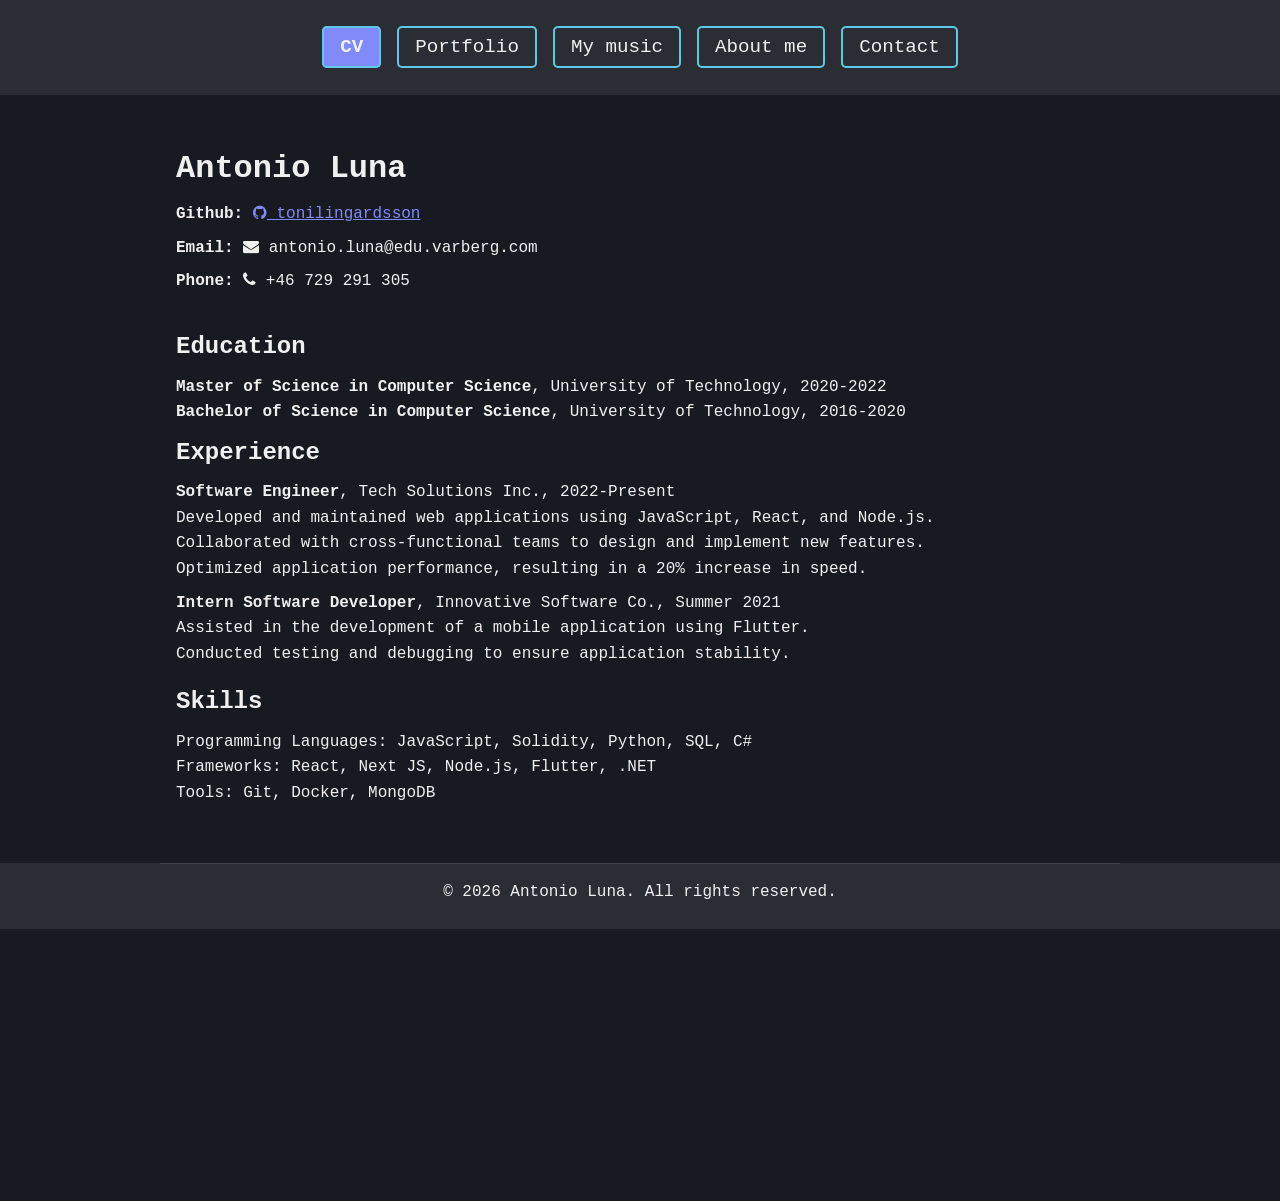
==== Labb1/index.html @ d186239e "Updated index and styles, and uploaded pictures" ====
<!doctype html>
<html lang="en">
  <head>
    <meta charset="UTF-8" />
    <meta name="viewport" content="width=device-width, initial-scale=1.0" />
    <title>Antonio Luna's CV</title>
    <link rel="stylesheet" href="./styles.css" type="text/css" />
    <link
      rel="stylesheet"
      href="https://cdnjs.cloudflare.com/ajax/libs/font-awesome/4.7.0/css/font-awesome.min.css"
    />
  </head>
  <body>
    <header>
      <nav class="nav-wrapper wrapper">
        <input type="checkbox" id="menu-toggle" class="menu-toggle" />
        <label for="menu-toggle" class="ham-menu">
          <span></span>
          <span></span>
          <span></span>
        </label>
        <div class="off-screen-menu">
          <ul>
            <li>
              <a href="index.html" class="current" aria-current="page">CV</a>
            </li>
            <li><a href="portfolio.html">Portfolio</a></li>
            <li><a href="music.html">My music</a></li>
            <li><a href="about.html">About me</a></li>
            <li><a href="contact.html">Contact</a></li>
          </ul>
        </div>
      </nav>

    </header>
    <section class="hero">
      <picture>
        <!-- Desktop image (>= 768px) using the picture element -->
        <source
          srcset="images/developer_and_musician.jpg"
          media="(min-width: 768px)"
        />
        <!-- Mobile image (< 768px) using the picture element -->
        <img
          src="images/developer_and_musician_mobile.jpg"
          alt="Desktop with screend and music gear"
          loading="lazy"
        />
      </picture>
    </section>
    <main class="wrapper">
      <h1>Antonio Luna</h1>
      <p>
        <strong>Github:</strong>
        <a href="https://github.com/tonilingardsson"
          ><i class="fa fa-github"></i> tonilingardsson</a
        >
      </p>
      <p>
        <strong>Email:</strong>
        <i class="fa fa-envelope"></i> antonio.luna@edu.varberg.com
      </p>
      <p><strong>Phone:</strong> <i class="fa fa-phone"></i> +46 729 291 305</p>
      <br />
      <h2>Education</h2>
      <ul>
        <li>
          <strong>Master of Science in Computer Science</strong>, University of
          Technology, 2020-2022
        </li>
        <li>
          <strong>Bachelor of Science in Computer Science</strong>, University
          of Technology, 2016-2020
        </li>
      </ul>
      <h2>Experience</h2>
      <ul>
        <li>
          <strong>Software Engineer</strong>, Tech Solutions Inc., 2022-Present
          <ul>
            <li>
              Developed and maintained web applications using JavaScript, React,
              and Node.js.
            </li>
            <li>
              Collaborated with cross-functional teams to design and implement
              new features.
            </li>
            <li>
              Optimized application performance, resulting in a 20% increase in
              speed.
            </li>
          </ul>
        </li>
        <li>
          <strong>Intern Software Developer</strong>, Innovative Software Co.,
          Summer 2021
          <ul>
            <li>
              Assisted in the development of a mobile application using Flutter.
            </li>
            <li>
              Conducted testing and debugging to ensure application stability.
            </li>
          </ul>
        </li>
      </ul>
      <h2>Skills</h2>
      <ul>
        <li>Programming Languages: JavaScript, Solidity, Python, SQL, C#</li>
        <li>Frameworks: React, Next JS, Node.js, Flutter, .NET</li>
        <li>Tools: Git, Docker, MongoDB</li>
      </ul>
    </main>
    <footer>
      <div class="wrapper">
        <p>&copy; 2026 Antonio Luna. All rights reserved.</p>
      </div>
    </footer>
  </body>
</html>
---- Labb1/styles.css ----
* {
    margin: 0;
    padding: 0;
    box-sizing: border-box;
}
/* Design tokens = variables */
:root {
    --bg-primary:#181a22;
    --bg-secondary:#2b2d35;
    --text-primary:#f0f0f0;
    --text-muted:#b0b8c8;
    --accent-aqua:#5ec8e5;
    --accent-purple:#b388ff;
    --accent-hover:#f8f8f8;
    --link-default:#808af8;
    --link-visited:#ab79ff;
    --accent-error:#ff8a80;
    --accent-success:#69f0ae;
    --focus-ring:#ffeb3b;

    --space-xs: 0.25rem;
    --space-sm: 0.5rem;
    --space-md: 1rem;
    --space-lg: 2rem;
}

html, body {
    height: 100%;
}

body {
    color: var(--text-primary);
    background-color: var(--bg-primary);
    font-family: 'Consolas', monospace;
    font-size: 16px;
    line-height: 1.6;
}

h1, h2, h3 {
    font-weight: 700;
    margin-bottom: var(--space-sm);
}

p, ul {
    margin-bottom: var(--space-sm);
}

a {
    color: var(--link-default);
    text-decoration: underline;
}

a:visited {
    color: var(--link-visited);
}

a:focus, button:focus, input:focus, textarea:focus, label:focus {
    outline: 3px solid var(--focus-ring);
    outline-offset: 3px;
}

.wrapper {
    max-width: 960px;
    margin: 0 auto;
    padding: var(--space-md);
}

.two-columns {
    display: flex;
    flex-wrap: wrap;
    gap: var(--space-lg);
    align-items: center;
}

.two-columns > * {
    flex: 1 1 280px;
}

header {
    background-color: var(--bg-secondary);
    padding: var(--space-md) 0;
}

.nav-wrapper {
    display: flex;
    align-items: center;
    justify-content: center;
}

/* Hamburger menu */
.ham-menu {
    width: 3rem;
    height: 3rem;
    position: fixed;
    top: 1rem;
    right: 1rem;
    display: flex;
    justify-content: center;
    align-items: center;
    cursor: pointer;
    z-index: 11;
}

.ham-menu span {
    position: absolute;
    width: 70%;
    height: 3px;
    background-color: var(--accent-aqua);
    border-radius: 5px;
    -webkit-border-radius: 5px;
    -moz-border-radius: 5px;
    -ms-border-radius: 5px;
    -o-border-radius: 5px;
    transition: transform 0.3s ease, opacity 0.3s ease;
    -webkit-transition: transform 0.3s ease, opacity 0.3s ease;
    -moz-transition: transform 0.3s ease, opacity 0.3s ease;
    -ms-transition: transform 0.3s ease, opacity 0.3s ease;
    -o-transition: transform 0.3s ease, opacity 0.3s
}

.ham-menu span:nth-child(1) {
    top: 25%;
    transform: translateY(-50%);
}

.ham-menu span:nth-child(2) {
    top: 50%;
}

.ham-menu span:nth-child(3) {
    top: 75%;
        transform: translateY(-50%);
}

/* Hide the input box */
.menu-toggle{
    position:absolute;
    opacity: 0;
    pointer-events: none;
}

.hero {
    margin: 0 0 var(--space-lg);
    padding: 0;
}

.hero picture, .hero img {
    display:block;
    width: 100%;
    max-height: 17rem; /* Try 17rem when width is 100% */
    object-fit: cover;
}
/* Main Content / typography helpers */

main ul {
    list-style: none;
    padding-left: 0;
    margin-left: 0;
}
.cv-section {
display:inherit;
}

#contact-form {
    background-color: var(--bg-secondary);
    max-width: 400px;
    margin: 20px auto;
    padding: 20px;
    border-radius: 5px;
    -webkit-border-radius: 5px;
}
#contact-form .form-row {
    display: flex;
    flex-direction: column;
    margin-bottom: 10px;
}
#contact-form label {
    margin-bottom: 4px;
}
#contact-form input, #contact-form textarea {
    width: 100%;
    padding: 4px 6px;
    border: 1px solid var(--accent-aqua);
    border-radius: 3px;
    -webkit-border-radius: 3px;
    font-family: inherit;
    font-size: 1rem;
    box-sizing: border-box;
}

#contact-form .form-row-submit {
    align-items: flex-start;
}

/* Off-screen menu */
.off-screen-menu {
    display: none;
    position: fixed;
    top: 0;
    left: 0;
    width: 100%;
    height: 100%;
    background-color: var(--bg-secondary);
    z-index: 10;
    flex-direction: column;
    justify-content: center;
    align-items: center;
    padding: 0;
    margin: 0;
}

.off-screen-menu a.current {
    background-color: var(--link-default);   
    color: var(--text-primary);
    font-weight: bold;
}

button {
    background-color: var(--accent-aqua);
    color: #0a0a0a;
    font-weight: 600;
    padding: 6px 12px;
    cursor: pointer;
    border: none;
    border-radius: 4px;
    -webkit-border-radius: 4px;
    -moz-border-radius: 4px;
    -ms-border-radius: 4px;
    -o-border-radius: 4px;
}

button:hover {
    background-color: var(--accent-purple);
}

footer {
    background-color: var(--bg-secondary);
    margin-top: var(--space-lg);
    text-align: center;
}

footer .wrapper {
    padding: var(--space-md);
    border-top: 1px solid rgba(255,255,255,0.1)
}

@media (min-width: 768px) {

    /* Layout tweaks */
    main, section, article {
    display: flex;
    flex-direction: column;
    text-align: justify;
    margin: var(--space-lg) 0;
    padding: 0 var(--space-lg);
}

/* Nav desktop version */
.ham-menu {
    display: none;
}

.off-screen-menu {
    display: flex;
    position: static;
    /* flex-direction: row;
    width: 100%;
    height: auto; */
    background-color: transparent;
    justify-content: center;
    align-items: center;
}

.off-screen-menu ul {
    display: flex;
    gap: 1rem;
    list-style: none;
    padding: 0;
    margin: 0;
}

.off-screen-menu li a {
    font-size: 1.2rem;
    color: var(--text-primary);
    text-decoration: none;
    padding: 0.5rem 1rem;
    border: 2px solid var(--accent-aqua);
    border-radius: 5px;
    -webkit-border-radius: 5px    ;
    -moz-border-radius: 5px    ;
    -ms-border-radius: 5px    ;
    -o-border-radius: 5px    ;
    transition: background-color 0.5s ease, color 0.5s ease;
    -webkit-transition: background-color 0.5s ease, color 0.5s ease;
    -moz-transition: background-color 0.5s ease, color 0.5s ease;
    -ms-transition: background-color 0.5s ease, color 0.5s ease;
    -o-transition: background-color 0.5s ease, color 0.5s ease;
}

.off-screen-menu a.current {
    background-color: var(--link-default);
    color: var(--text-primary);
    font-weight: bold;
}


.off-screen-menu li a:hover {
    background-color: var(--accent-aqua);
    color: var(--text-primary);
    font-weight: bolder;
}

/* Two-column sections */
.two-columns {
    display: inherit;
}
}
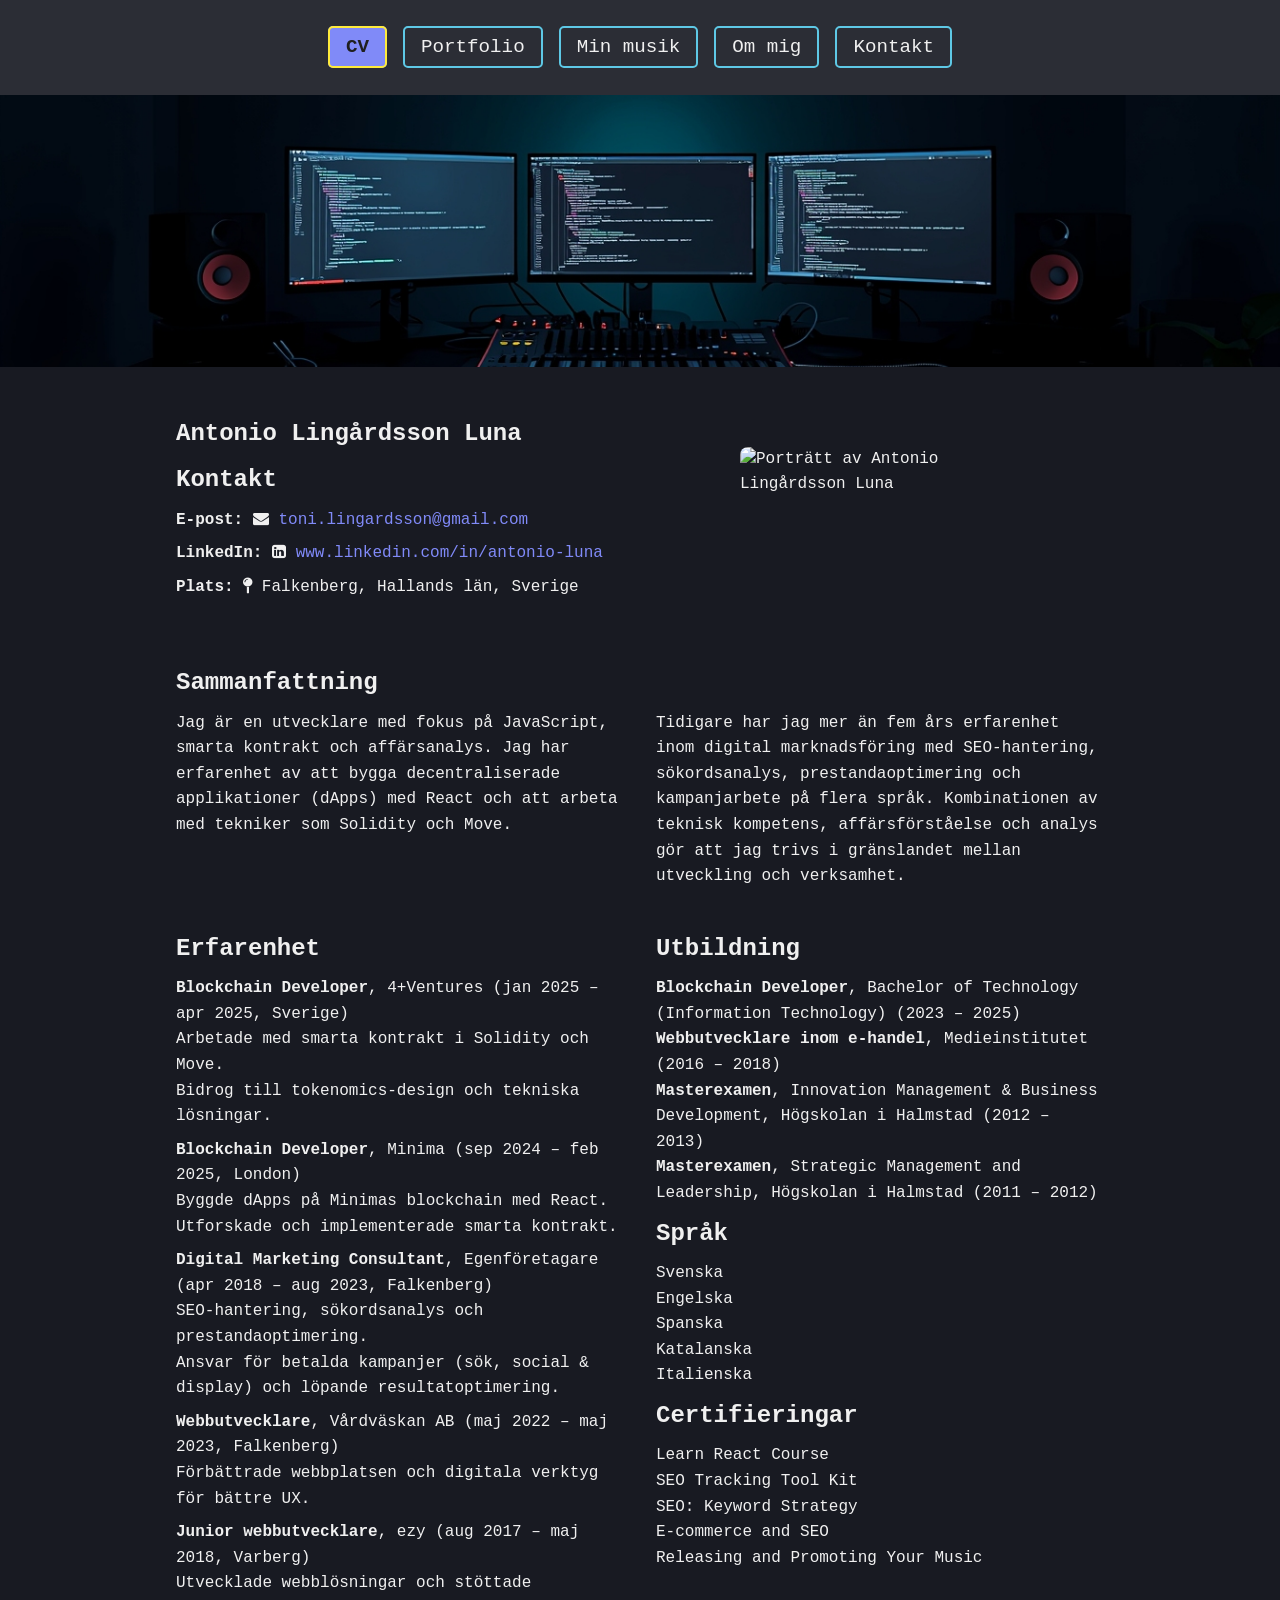
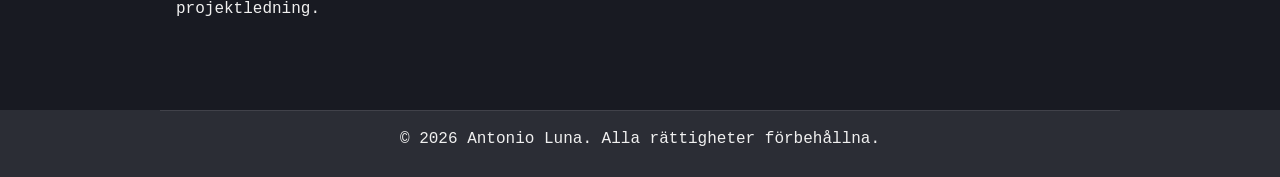
==== commit 96447115: "Updated index html with content in Swedish" ====
--- a/Labb1/index.html
+++ b/Labb1/index.html
@@ -3,7 +3,7 @@
   <head>
     <meta charset="UTF-8" />
     <meta name="viewport" content="width=device-width, initial-scale=1.0" />
-    <title>Antonio Luna's CV</title>
+    <title>Antonio Luna – CV</title>
     <link rel="stylesheet" href="./styles.css" type="text/css" />
     <link
       rel="stylesheet"
@@ -21,19 +21,17 @@
         </label>
         <div class="off-screen-menu">
           <ul>
-            <li>
-              <a href="index.html" class="current" aria-current="page">CV</a>
-            </li>
+            <li><a href="index.html" class="current">CV</a></li>
             <li><a href="portfolio.html">Portfolio</a></li>
-            <li><a href="music.html">My music</a></li>
-            <li><a href="about.html">About me</a></li>
-            <li><a href="contact.html">Contact</a></li>
+            <li><a href="music.html">Min musik</a></li>
+            <li><a href="about.html">Om mig</a></li>
+            <li><a href="contact.html">Kontakt</a></li>
           </ul>
         </div>
-      </nav>
-
-    </header>
-    <section class="hero">
+    </nav>
+</header>
+
+      <section class="hero">
       <picture>
         <!-- Desktop image (>= 768px) using the picture element -->
         <source
@@ -48,74 +46,156 @@
         />
       </picture>
     </section>
-    <main class="wrapper">
-      <h1>Antonio Luna</h1>
-      <p>
-        <strong>Github:</strong>
-        <a href="https://github.com/tonilingardsson"
-          ><i class="fa fa-github"></i> tonilingardsson</a
-        >
-      </p>
-      <p>
-        <strong>Email:</strong>
-        <i class="fa fa-envelope"></i> antonio.luna@edu.varberg.com
-      </p>
-      <p><strong>Phone:</strong> <i class="fa fa-phone"></i> +46 729 291 305</p>
-      <br />
-      <h2>Education</h2>
-      <ul>
-        <li>
-          <strong>Master of Science in Computer Science</strong>, University of
-          Technology, 2020-2022
-        </li>
-        <li>
-          <strong>Bachelor of Science in Computer Science</strong>, University
-          of Technology, 2016-2020
-        </li>
-      </ul>
-      <h2>Experience</h2>
-      <ul>
-        <li>
-          <strong>Software Engineer</strong>, Tech Solutions Inc., 2022-Present
-          <ul>
+<main class="wrapper">
+  <section class="two-columns about-intro">
+
+    <div class="about-text">
+      
+      <h1>Antonio Lingårdsson Luna</h1>
+      
+      <section aria-labelledby="contact-heading">
+        <h2 id="contact-heading">Kontakt</h2>
+        <p>
+          <strong>E‑post:</strong>
+          <i class="fa fa-envelope"></i> <a href="mailto:toni.lingardsson@gmail.com">
+            toni.lingardsson@gmail.com
+          </a>
+        </p>
+        <p>
+          <strong>LinkedIn:</strong>
+          <i class="fa fa-linkedin-square"></i> <a href="https://www.linkedin.com/in/antonio-luna" target="_blank" rel="noopener">
+            www.linkedin.com/in/antonio-luna
+          </a>
+        </p>
+        <p><strong>Plats:</strong> <i class="fa fa-map-pin"></i> Falkenberg, Hallands län, Sverige</p>
+      </section>
+      </div>
+ 
+      <figure class="about-photo">
+      <img src="./images/portrait.png" alt="Porträtt av Antonio Lingårdsson Luna">
+    </figure>
+
+  </section>
+
+  <section aria-labelledby="summary-heading">
+    <h2 id="summary-heading">Sammanfattning</h2>
+    <article class="two-columns">
+    <p>
+      Jag är en utvecklare med fokus på JavaScript, smarta
+      kontrakt och affärsanalys. Jag har erfarenhet av att bygga
+      decentraliserade applikationer (dApps) med React och att arbeta med
+      tekniker som Solidity och Move.
+    </p>
+    <p>
+      Tidigare har jag mer än fem års erfarenhet inom digital marknadsföring
+      med SEO‑hantering, sökordsanalys, prestandaoptimering och
+      kampanjarbete på flera språk. Kombinationen av teknisk kompetens,
+      affärsförståelse och analys gör att jag trivs i gränslandet mellan
+      utveckling och verksamhet.
+    </p>
+    </article>
+  </section>
+
+  <section class="two-columns" aria-labelledby="experience-heading">
+    <div>
+      <h2 id="experience-heading">Erfarenhet</h2>
+      <ul>
+        <li>
+          <strong>Blockchain Developer</strong>, 4+Ventures
+          <span> (jan 2025 – apr 2025, Sverige)</span>
+          <ul>
+            <li>Arbetade med smarta kontrakt i Solidity och Move.</li>
+            <li>Bidrog till tokenomics‑design och tekniska lösningar.</li>
+          </ul>
+        </li>
+        <li>
+          <strong>Blockchain Developer</strong>, Minima
+          <span> (sep 2024 – feb 2025, London)</span>
+          <ul>
+            <li>Byggde dApps på Minimas blockchain med React.</li>
+            <li>Utforskade och implementerade smarta kontrakt.</li>
+          </ul>
+        </li>
+        <li>
+          <strong>Digital Marketing Consultant</strong>, Egenföretagare
+          <span> (apr 2018 – aug 2023, Falkenberg)</span>
+          <ul>
+            <li>SEO‑hantering, sökordsanalys och prestandaoptimering.</li>
             <li>
-              Developed and maintained web applications using JavaScript, React,
-              and Node.js.
+              Ansvar för betalda kampanjer (sök, social & display) och
+              löpande resultatoptimering.
             </li>
-            <li>
-              Collaborated with cross-functional teams to design and implement
-              new features.
-            </li>
-            <li>
-              Optimized application performance, resulting in a 20% increase in
-              speed.
-            </li>
-          </ul>
-        </li>
-        <li>
-          <strong>Intern Software Developer</strong>, Innovative Software Co.,
-          Summer 2021
-          <ul>
-            <li>
-              Assisted in the development of a mobile application using Flutter.
-            </li>
-            <li>
-              Conducted testing and debugging to ensure application stability.
-            </li>
-          </ul>
-        </li>
-      </ul>
-      <h2>Skills</h2>
-      <ul>
-        <li>Programming Languages: JavaScript, Solidity, Python, SQL, C#</li>
-        <li>Frameworks: React, Next JS, Node.js, Flutter, .NET</li>
-        <li>Tools: Git, Docker, MongoDB</li>
-      </ul>
-    </main>
+          </ul>
+        </li>
+        <li>
+          <strong>Webbutvecklare</strong>, Vårdväskan AB
+          <span> (maj 2022 – maj 2023, Falkenberg)</span>
+          <ul>
+            <li>Förbättrade webbplatsen och digitala verktyg för bättre UX.</li>
+          </ul>
+        </li>
+        <li>
+          <strong>Junior webbutvecklare</strong>, ezy
+          <span> (aug 2017 – maj 2018, Varberg)</span>
+          <ul>
+            <li>Utvecklade webblösningar och stöttade projektledning.</li>
+          </ul>
+        </li>
+      </ul>
+    </div>
+
+    <!-- Utbildning -->
+    <div>
+      <h2>Utbildning</h2>
+      <ul>
+        <li>
+          <strong>Blockchain Developer</strong>,
+          Bachelor of Technology (Information Technology)
+          <span> (2023 – 2025)</span>
+        </li>
+        <li>
+          <strong>Webbutvecklare inom e‑handel</strong>,
+          Medieinstitutet
+          <span> (2016 – 2018)</span>
+        </li>
+        <li>
+          <strong>Masterexamen</strong>, Innovation Management & Business Development,
+          Högskolan i Halmstad
+          <span> (2012 – 2013)</span>
+        </li>
+        <li>
+          <strong>Masterexamen</strong>, Strategic Management and Leadership,
+          Högskolan i Halmstad
+          <span> (2011 – 2012)</span>
+        </li>
+      </ul>
+
+      <h2>Språk</h2>
+      <ul>
+        <li>Svenska</li>
+        <li>Engelska</li>
+        <li>Spanska</li>
+        <li>Katalanska</li>
+        <li>Italienska</li>
+      </ul>
+
+      <h2>Certifieringar</h2>
+      <ul>
+        <li>Learn React Course</li>
+        <li>SEO Tracking Tool Kit</li>
+        <li>SEO: Keyword Strategy</li>
+        <li>E‑commerce and SEO</li>
+        <li>Releasing and Promoting Your Music</li>
+      </ul>
+    </div>
+  </section>
+</main>
+
+
     <footer>
-      <div class="wrapper">
-        <p>&copy; 2026 Antonio Luna. All rights reserved.</p>
+       <div class="wrapper">
+        <p>&copy; 2026 Antonio Luna. Alla rättigheter förbehållna.</p>
       </div>
     </footer>
-  </body>
-</html>
+</body>
+</html>
--- a/Labb1/styles.css
+++ b/Labb1/styles.css
@@ -1,317 +1,448 @@
+/* === Reset === */
 * {
-    margin: 0;
-    padding: 0;
-    box-sizing: border-box;
-}
-/* Design tokens = variables */
+  margin: 0;
+  padding: 0;
+  box-sizing: border-box;
+}
+
+/* === Design tokens (färger, spacing, typografi) === */
 :root {
-    --bg-primary:#181a22;
-    --bg-secondary:#2b2d35;
-    --text-primary:#f0f0f0;
-    --text-muted:#b0b8c8;
-    --accent-aqua:#5ec8e5;
-    --accent-purple:#b388ff;
-    --accent-hover:#f8f8f8;
-    --link-default:#808af8;
-    --link-visited:#ab79ff;
-    --accent-error:#ff8a80;
-    --accent-success:#69f0ae;
-    --focus-ring:#ffeb3b;
-
-    --space-xs: 0.25rem;
-    --space-sm: 0.5rem;
-    --space-md: 1rem;
-    --space-lg: 2rem;
-}
-
-html, body {
-    height: 100%;
-}
-
+  --bg-primary: #181a22;
+  --bg-secondary: #2b2d35;
+  --text-primary: #f0f0f0;
+  --text-muted: #b0b8c8;
+
+  --accent-aqua: #5ec8e5;
+  --accent-purple: #b388ff;
+  --accent-hover: #1f1f1f;
+  --link-default: #808af8;
+  --link-visited: #ab79ff;
+  --accent-error: #ff8a80;
+  --accent-success: #69f0ae;
+  --focus-ring: #ffeb3b;
+
+  --space-xs: 0.25rem;
+  --space-sm: 0.5rem;
+  --space-md: 1rem;
+  --space-lg: 2rem;
+}
+
+/* Fullhöjd-body för bakgrund */
+html,
 body {
-    color: var(--text-primary);
-    background-color: var(--bg-primary);
-    font-family: 'Consolas', monospace;
-    font-size: 16px;
-    line-height: 1.6;
-}
-
-h1, h2, h3 {
-    font-weight: 700;
-    margin-bottom: var(--space-sm);
-}
-
-p, ul {
-    margin-bottom: var(--space-sm);
-}
-
+  height: 100%;
+}
+
+/* Bas-typografi och bakgrund */
+body {
+  color: var(--text-primary);
+  background-color: var(--bg-primary);
+  font-family: "Consolas", monospace;
+  font-size: 16px;
+  line-height: 1.6;
+}
+
+h1,
+h2,
+h3 {
+  font-weight: 700;
+  margin-bottom: var(--space-sm);
+}
+
+p,
+ul {
+  margin-bottom: var(--space-sm);
+}
+
+/* === Länkar & fokus === */
 a {
-    color: var(--link-default);
-    text-decoration: underline;
+  color: var(--link-default);
+  text-decoration: underline;
 }
 
 a:visited {
-    color: var(--link-visited);
-}
-
-a:focus, button:focus, input:focus, textarea:focus, label:focus {
-    outline: 3px solid var(--focus-ring);
-    outline-offset: 3px;
-}
-
+  color: var(--link-visited);
+}
+
+a:focus,
+button:focus,
+input:focus,
+textarea:focus,
+label:focus {
+  outline: 3px solid var(--focus-ring);
+  outline-offset: 3px;
+}
+
+/* === Baslayout === */
 .wrapper {
-    max-width: 960px;
-    margin: 0 auto;
-    padding: var(--space-md);
-}
-
+  max-width: 960px;
+  margin: 0 auto;
+  padding: var(--space-md);
+}
+
+/* Flex-layout med två kolumner, staplas på små skärmar */
 .two-columns {
-    display: flex;
-    flex-wrap: wrap;
-    gap: var(--space-lg);
-    align-items: center;
+  display: flex;
+  flex-wrap: wrap;
+  gap: var(--space-lg);
+  align-items: flex-start;
 }
 
 .two-columns > * {
-    flex: 1 1 280px;
-}
-
+  flex: 1 1 280px;
+}
+
+/* Hero-bild överst på sidorna */
+.hero {
+  margin: 0 0 var(--space-lg);
+  padding: 0;
+}
+
+.hero picture,
+.hero img {
+  display: block;
+  width: 100%;
+  max-height: 17rem;
+  object-fit: cover;
+}
+
+/* Listor i cv-section utan bullets + horisontell layout för profiler */
+main ul {
+  list-style: none;
+  padding-left: 0;
+  margin-left: 0;
+}
+
+.cv-section ul {
+  display: flex;
+  flex-wrap: wrap;
+  justify-content: space-evenly;
+}
+
+.cv-section a {
+  text-decoration: none;
+}
+
+.cv-section a:hover {
+  color: var(--accent-aqua);
+  font-weight: bolder;
+  text-transform: uppercase;
+}
+
+/* === Navigation === */
 header {
-    background-color: var(--bg-secondary);
-    padding: var(--space-md) 0;
+  background-color: var(--bg-secondary);
+  padding: var(--space-md) 0;
 }
 
 .nav-wrapper {
-    display: flex;
-    align-items: center;
-    justify-content: center;
-}
-
-/* Hamburger menu */
+  display: flex;
+  align-items: center;
+  justify-content: center;
+}
+
+/* Hamburger-knapp (mobilt) */
 .ham-menu {
-    width: 3rem;
-    height: 3rem;
-    position: fixed;
-    top: 1rem;
-    right: 1rem;
-    display: flex;
-    justify-content: center;
-    align-items: center;
-    cursor: pointer;
-    z-index: 11;
+  width: 3rem;
+  height: 3rem;
+  position: fixed;
+  top: 1rem;
+  right: 1rem;
+  display: flex;
+  justify-content: center;
+  align-items: center;
+  cursor: pointer;
+  z-index: 11;
 }
 
 .ham-menu span {
-    position: absolute;
-    width: 70%;
-    height: 3px;
-    background-color: var(--accent-aqua);
-    border-radius: 5px;
-    -webkit-border-radius: 5px;
-    -moz-border-radius: 5px;
-    -ms-border-radius: 5px;
-    -o-border-radius: 5px;
-    transition: transform 0.3s ease, opacity 0.3s ease;
-    -webkit-transition: transform 0.3s ease, opacity 0.3s ease;
-    -moz-transition: transform 0.3s ease, opacity 0.3s ease;
-    -ms-transition: transform 0.3s ease, opacity 0.3s ease;
-    -o-transition: transform 0.3s ease, opacity 0.3s
+  position: absolute;
+  width: 70%;
+  height: 3px;
+  background-color: var(--accent-aqua);
+  border-radius: 5px;
+  transition: transform 0.3s ease, opacity 0.3s ease;
 }
 
 .ham-menu span:nth-child(1) {
-    top: 25%;
-    transform: translateY(-50%);
+  top: 25%;
+  transform: translateY(-50%);
 }
 
 .ham-menu span:nth-child(2) {
-    top: 50%;
+  top: 50%;
 }
 
 .ham-menu span:nth-child(3) {
-    top: 75%;
-        transform: translateY(-50%);
-}
-
-/* Hide the input box */
-.menu-toggle{
-    position:absolute;
-    opacity: 0;
-    pointer-events: none;
-}
-
-.hero {
-    margin: 0 0 var(--space-lg);
-    padding: 0;
-}
-
-.hero picture, .hero img {
-    display:block;
-    width: 100%;
-    max-height: 17rem; /* Try 17rem when width is 100% */
-    object-fit: cover;
-}
-/* Main Content / typography helpers */
-
-main ul {
-    list-style: none;
-    padding-left: 0;
-    margin-left: 0;
-}
-.cv-section {
-display:inherit;
-}
-
+  top: 75%;
+  transform: translateY(-50%);
+}
+
+/* Checkbox (styr meny) – dold visuellt */
+.menu-toggle {
+  position: absolute;
+  opacity: 0;
+  pointer-events: none;
+}
+
+/* Gör hamburgaren till "X" när menyn är öppen */
+.menu-toggle:checked + .ham-menu span:nth-child(1) {
+  top: 50%;
+  transform: rotate(45deg);
+}
+
+.menu-toggle:checked + .ham-menu span:nth-child(2) {
+  opacity: 0;
+}
+
+.menu-toggle:checked + .ham-menu span:nth-child(3) {
+  top: 50%;
+  transform: rotate(-45deg);
+}
+
+/* Off-screen-meny (mobilt) – overlay hela skärmen */
+.off-screen-menu {
+  display: none;
+  position: fixed;
+  inset: 0;
+  background-color: var(--bg-secondary);
+  z-index: 10;
+  flex-direction: column;
+  justify-content: center;
+  align-items: center;
+  padding: 0;
+  margin: 0;
+}
+
+/* Visa meny när checkbox är ikryssad */
+.menu-toggle:checked ~ .off-screen-menu {
+  display: flex;
+}
+
+/* Mobil-listan i menyn */
+.menu-toggle:checked ~ .off-screen-menu ul {
+  list-style: none;
+  padding: 0;
+  margin: 0;
+  display: flex;
+  flex-direction: column;
+  gap: var(--space-lg);
+}
+
+.off-screen-menu a {
+  text-decoration: none;
+}
+
+.off-screen-menu a:hover {
+  color: var(--accent-aqua);
+  font-weight: bolder;
+  text-transform: uppercase;
+}
+
+/* Aktiv sida i menyn */
+.off-screen-menu a.current {
+  background-color: var(--link-default);
+  color: var(--accent-hover);
+  font-weight: bold;
+  border-color: var(--focus-ring);
+}
+
+/* === Porträttbild på CV-sidan === */
+.about-photo img {
+  display: block;
+  max-width: 280px;
+  width: 100%;
+  height: auto;
+  border-radius: 8px;
+  margin: 2rem auto;
+}
+
+/* === Portfolio-kort === */
+.project-card img {
+  display: block;
+  max-width: 320px;
+  width: 100%;
+  height: auto;
+  border-radius: 4px;
+  margin: 0 auto var(--space-sm);
+}
+
+.project-card a {
+  text-decoration: none;
+}
+
+.project-card a:hover {
+  color: var(--accent-aqua);
+  text-transform: uppercase;
+  font-weight: bolder;
+}
+
+/* Rubriker ibland centrerade */
+h2.center {
+  text-align: center;
+  text-shadow: 3px 3px #0a0a0a;
+}
+
+/* === Kontaktformulär === */
 #contact-form {
-    background-color: var(--bg-secondary);
-    max-width: 400px;
-    margin: 20px auto;
-    padding: 20px;
-    border-radius: 5px;
-    -webkit-border-radius: 5px;
-}
+  background-color: var(--bg-secondary);
+  max-width: 400px;
+  margin: 20px auto;
+  padding: 20px;
+  border-radius: 5px;
+}
+
 #contact-form .form-row {
-    display: flex;
-    flex-direction: column;
-    margin-bottom: 10px;
-}
+  display: flex;
+  flex-direction: column;
+  margin-bottom: 10px;
+}
+
 #contact-form label {
-    margin-bottom: 4px;
-}
-#contact-form input, #contact-form textarea {
-    width: 100%;
-    padding: 4px 6px;
-    border: 1px solid var(--accent-aqua);
-    border-radius: 3px;
-    -webkit-border-radius: 3px;
-    font-family: inherit;
-    font-size: 1rem;
-    box-sizing: border-box;
+  margin-bottom: 4px;
+}
+
+#contact-form input,
+#contact-form textarea {
+  width: 100%;
+  padding: 4px 6px;
+  border: 1px solid var(--accent-aqua);
+  border-radius: 3px;
+  font-family: inherit;
+  font-size: 1rem;
+  box-sizing: border-box;
 }
 
 #contact-form .form-row-submit {
-    align-items: flex-start;
-}
-
-/* Off-screen menu */
-.off-screen-menu {
+  align-items: flex-start;
+}
+
+/* === Modal (CSS-only, via :target) === */
+.modal {
+  position: fixed;
+  inset: 0;
+  background: rgba(0, 0, 0, 0.7);
+  display: none;
+  align-items: center;
+  justify-content: center;
+  z-index: 100;
+}
+
+/* Visa modal när dess id är target i URL:en */
+.modal:target {
+  display: flex;
+}
+
+.modal__dialog {
+  position: relative; /* referens för X-knappen */
+  background: var(--bg-secondary);
+  padding: var(--space-lg);
+  max-width: 500px;
+  width: 90%;
+  border-radius: 8px;
+}
+
+.modal__close {
+  position: absolute;
+  top: 0.5rem;
+  right: 1rem;
+  color: var(--text-primary);
+  font-size: 1.5rem;
+  text-decoration: none;
+}
+
+/* Länkar i modalen/sektioner utan understrykning men med samma hover-beteende */
+section a,
+.modal a {
+  text-decoration: none;
+}
+
+section a:hover,
+.modal a:hover {
+  color: var(--accent-aqua);
+  text-transform: uppercase;
+  font-weight: bolder;
+}
+
+/* === Knappar === */
+button {
+  background-color: var(--accent-aqua);
+  color: #0a0a0a;
+  font-weight: 600;
+  padding: 6px 12px;
+  cursor: pointer;
+  border: none;
+  border-radius: 4px;
+}
+
+button:hover {
+  background-color: var(--accent-purple);
+  text-transform: uppercase;
+}
+
+/* === Footer === */
+footer {
+  background-color: var(--bg-secondary);
+  margin-top: var(--space-lg);
+  text-align: center;
+}
+
+footer .wrapper {
+  padding: var(--space-md);
+  border-top: 1px solid rgba(255, 255, 255, 0.1);
+}
+
+/* === Desktop (≥ 768px) === */
+@media (min-width: 768px) {
+  main {
+    margin: var(--space-lg) 0;
+  }
+
+  section {
+    margin-bottom: var(--space-lg);
+  }
+
+  /* Dölj hamburger-menyn, visa horisontell meny */
+  .ham-menu {
     display: none;
-    position: fixed;
-    top: 0;
-    left: 0;
-    width: 100%;
-    height: 100%;
-    background-color: var(--bg-secondary);
-    z-index: 10;
-    flex-direction: column;
-    justify-content: center;
-    align-items: center;
-    padding: 0;
-    margin: 0;
-}
-
-.off-screen-menu a.current {
-    background-color: var(--link-default);   
-    color: var(--text-primary);
-    font-weight: bold;
-}
-
-button {
-    background-color: var(--accent-aqua);
-    color: #0a0a0a;
-    font-weight: 600;
-    padding: 6px 12px;
-    cursor: pointer;
-    border: none;
-    border-radius: 4px;
-    -webkit-border-radius: 4px;
-    -moz-border-radius: 4px;
-    -ms-border-radius: 4px;
-    -o-border-radius: 4px;
-}
-
-button:hover {
-    background-color: var(--accent-purple);
-}
-
-footer {
-    background-color: var(--bg-secondary);
-    margin-top: var(--space-lg);
-    text-align: center;
-}
-
-footer .wrapper {
-    padding: var(--space-md);
-    border-top: 1px solid rgba(255,255,255,0.1)
-}
-
-@media (min-width: 768px) {
-
-    /* Layout tweaks */
-    main, section, article {
-    display: flex;
-    flex-direction: column;
-    text-align: justify;
-    margin: var(--space-lg) 0;
-    padding: 0 var(--space-lg);
-}
-
-/* Nav desktop version */
-.ham-menu {
-    display: none;
-}
-
-.off-screen-menu {
+  }
+
+  .off-screen-menu {
     display: flex;
     position: static;
-    /* flex-direction: row;
-    width: 100%;
-    height: auto; */
     background-color: transparent;
     justify-content: center;
     align-items: center;
-}
-
-.off-screen-menu ul {
+    height: auto;
+  }
+
+  .off-screen-menu ul {
     display: flex;
     gap: 1rem;
     list-style: none;
     padding: 0;
     margin: 0;
-}
-
-.off-screen-menu li a {
+  }
+
+  .off-screen-menu li a {
     font-size: 1.2rem;
     color: var(--text-primary);
     text-decoration: none;
     padding: 0.5rem 1rem;
     border: 2px solid var(--accent-aqua);
     border-radius: 5px;
-    -webkit-border-radius: 5px    ;
-    -moz-border-radius: 5px    ;
-    -ms-border-radius: 5px    ;
-    -o-border-radius: 5px    ;
     transition: background-color 0.5s ease, color 0.5s ease;
-    -webkit-transition: background-color 0.5s ease, color 0.5s ease;
-    -moz-transition: background-color 0.5s ease, color 0.5s ease;
-    -ms-transition: background-color 0.5s ease, color 0.5s ease;
-    -o-transition: background-color 0.5s ease, color 0.5s ease;
-}
-
-.off-screen-menu a.current {
+  }
+
+  .off-screen-menu a.current {
     background-color: var(--link-default);
-    color: var(--text-primary);
+    border-color: var(--focus-ring);
     font-weight: bold;
-}
-
-
-.off-screen-menu li a:hover {
+  }
+
+  .off-screen-menu li a:hover {
     background-color: var(--accent-aqua);
-    color: var(--text-primary);
+    color: var(--accent-hover);
     font-weight: bolder;
-}
-
-/* Two-column sections */
-.two-columns {
-    display: inherit;
-}
-}+  }
+}
